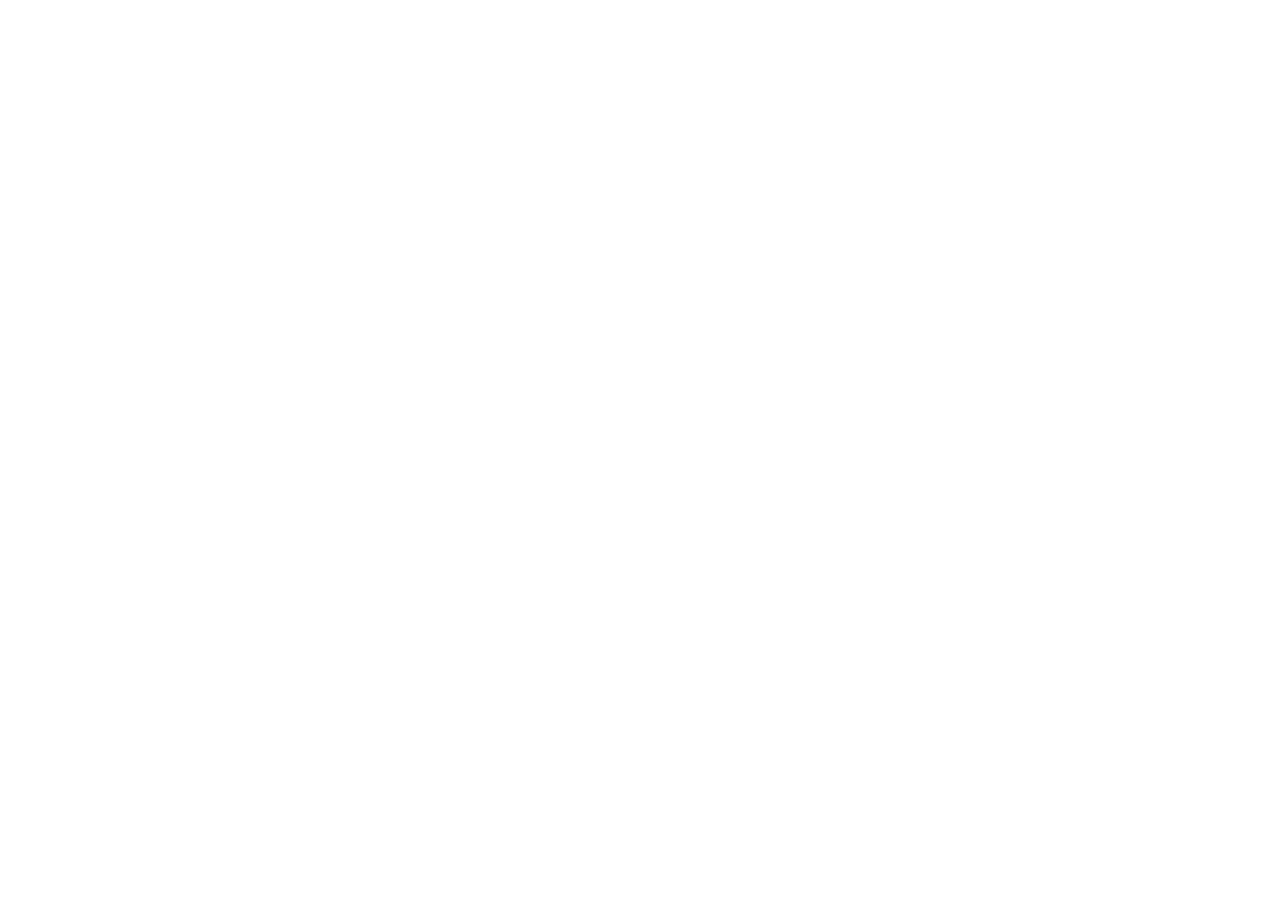
==== list_maker/page.html @ 033557b2 "first commit" ====
<!DOCTYPE html>
<html lang="en">
<head>
    <meta charset="UTF-8">
    <meta name="viewport" content="width=device-width, initial-scale=1.0">
    <title>Document</title>
</head>
<body>
    
</body>
</html>
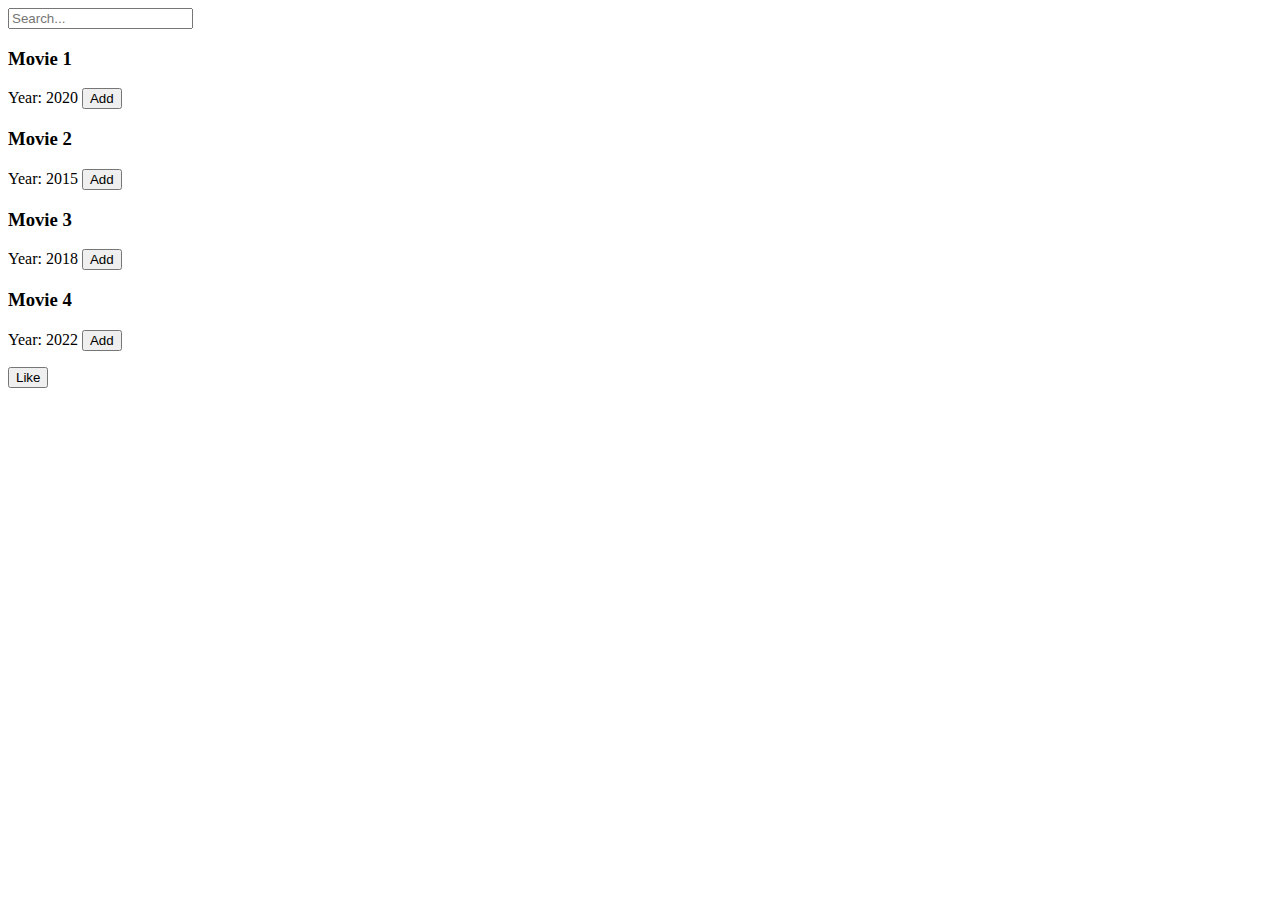
==== commit 3583b959: "Add like button" ====
--- a/list_maker/page.html
+++ b/list_maker/page.html
@@ -1,11 +1,49 @@
 <!DOCTYPE html>
 <html lang="en">
-<head>
-    <meta charset="UTF-8">
-    <meta name="viewport" content="width=device-width, initial-scale=1.0">
-    <title>Document</title>
-</head>
-<body>
-    
-</body>
-</html>+  <head>
+    <meta charset="UTF-8" />
+    <meta name="viewport" content="width=device-width, initial-scale=1.0" />
+    <title>Movie List</title>
+    <link rel="stylesheet" href="styles.css" />
+  </head>
+  <body>
+    <div class="search-container">
+      <input type="text" class="search-bar" placeholder="Search..." />
+    </div>
+
+    <div class="movie-container">
+      <div class="movie-item">
+        <h3 class="movie-title">Movie 1</h3>
+        <p class="movie-details">
+          <span class="movie-year">Year: 2020</span>
+          <button class="add-button">Add</button>
+        </p>
+      </div>
+
+      <div class="movie-item">
+        <h3 class="movie-title">Movie 2</h3>
+        <p class="movie-details">
+          <span class="movie-year">Year: 2015</span>
+          <button class="add-button">Add</button>
+        </p>
+      </div>
+
+      <div class="movie-item">
+        <h3 class="movie-title">Movie 3</h3>
+        <p class="movie-details">
+          <span class="movie-year">Year: 2018</span>
+          <button class="add-button">Add</button>
+        </p>
+      </div>
+
+      <div class="movie-item">
+        <h3 class="movie-title">Movie 4</h3>
+        <p class="movie-details">
+          <span class="movie-year">Year: 2022</span>
+          <button class="add-button">Add</button>
+        </p>
+      </div>
+    </div>
+    <button class="like-all-button">Like</button>
+  </body>
+</html>
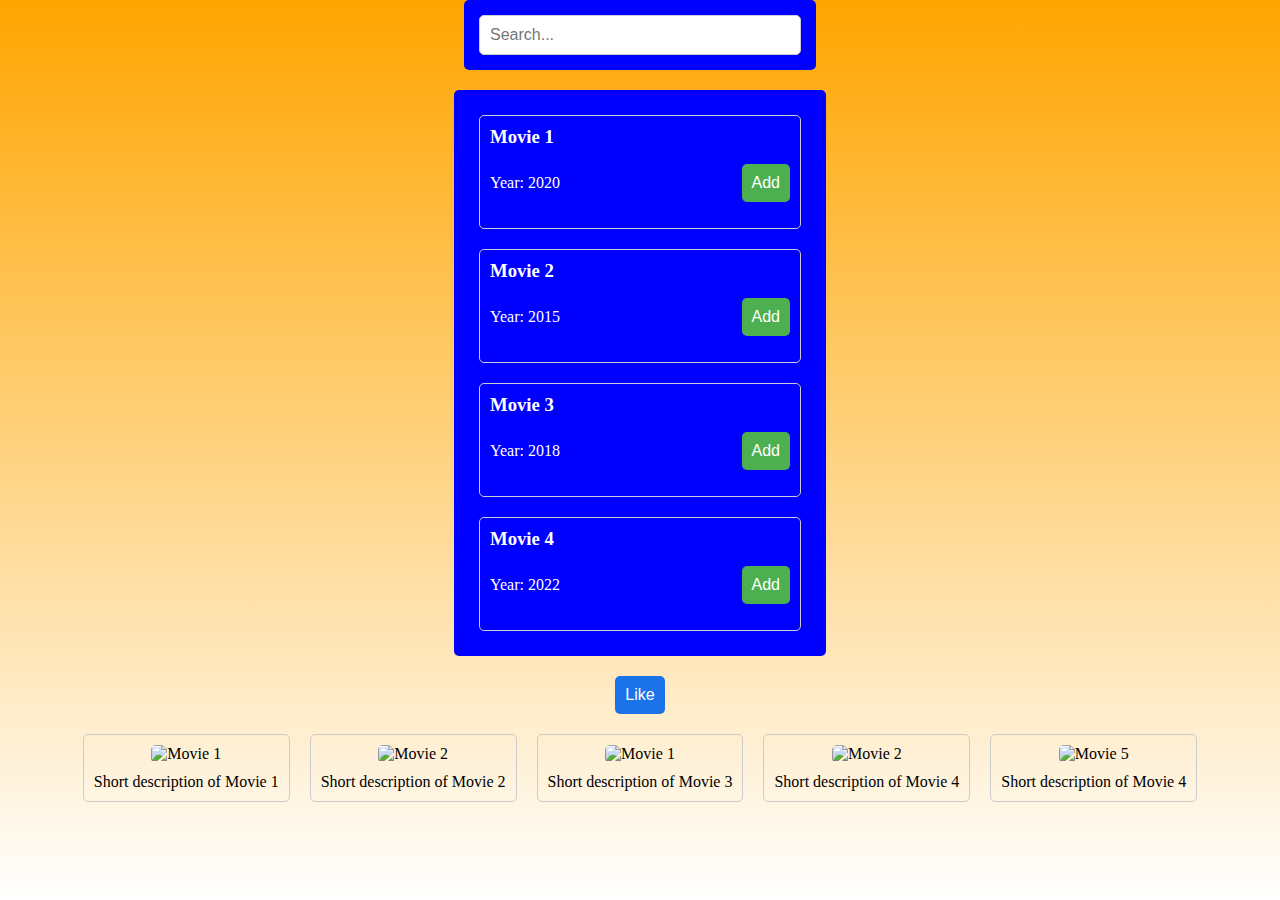
==== commit 4d6cb5d6: "Add list_maker" ====
--- a/list_maker/page.html
+++ b/list_maker/page.html
@@ -4,7 +4,7 @@
     <meta charset="UTF-8" />
     <meta name="viewport" content="width=device-width, initial-scale=1.0" />
     <title>Movie List</title>
-    <link rel="stylesheet" href="styles.css" />
+    <link rel="stylesheet" href="style.css" />
   </head>
   <body>
     <div class="search-container">
@@ -45,5 +45,27 @@
       </div>
     </div>
     <button class="like-all-button">Like</button>
+    <div class="movie-grid">
+      <div class="grid-item">
+        <img src="movie1.jpg" alt="Movie 1" />
+        <p class="grid-description">Short description of Movie 1</p>
+      </div>
+      <div class="grid-item">
+        <img src="movie2.jpg" alt="Movie 2" />
+        <p class="grid-description">Short description of Movie 2</p>
+      </div>
+      <div class="grid-item">
+        <img src="movie3.jpg" alt="Movie 1" />
+        <p class="grid-description">Short description of Movie 3</p>
+      </div>
+      <div class="grid-item">
+        <img src="movie4.jpg" alt="Movie 2" />
+        <p class="grid-description">Short description of Movie 4</p>
+      </div>
+      <div class="grid-item">
+        <img src="movie5.jpg" alt="Movie 5" />
+        <p class="grid-description">Short description of Movie 4</p>
+      </div>
+    </div>
   </body>
 </html>
--- a/list_maker/style.css
+++ b/list_maker/style.css
@@ -0,0 +1,104 @@
+body {
+  margin: 0;
+  padding: 0;
+  display: flex;
+  flex-direction: column;
+  align-items: center;
+  background: linear-gradient(orange, white);
+  min-height: 100vh;
+}
+
+.search-container {
+  text-align: center;
+  margin-bottom: 20px;
+  background-color: blue;
+  padding: 15px;
+  border-radius: 5px;
+}
+
+.search-bar {
+  padding: 10px;
+  width: 300px;
+  border: 1px solid #ccc;
+  border-radius: 5px;
+  font-size: 16px;
+}
+
+.movie-container {
+  display: flex;
+  flex-direction: column;
+  background-color: blue;
+  padding: 15px;
+  border-radius: 5px;
+}
+
+.movie-item {
+  padding: 10px;
+  width: 300px;
+  border: 1px solid #ccc;
+  border-radius: 5px;
+  margin: 10px;
+  color: white;
+}
+
+.movie-title {
+  margin: 0;
+}
+
+.movie-details {
+  display: flex;
+  justify-content: space-between;
+  align-items: center;
+}
+
+.movie-year {
+  margin: 0;
+}
+
+.add-button,
+.like-button,
+.like-all-button {
+  padding: 10px;
+  color: white;
+  border: none;
+  border-radius: 5px;
+  cursor: pointer;
+  font-size: 16px;
+}
+
+.add-button {
+  background-color: #4caf50;
+}
+
+.like-button {
+  background-color: #4285f4;
+  margin-top: 10px;
+}
+
+.like-all-button {
+  background-color: #1a73e8;
+  margin-top: 20px;
+}
+.movie-grid {
+  display: grid;
+  grid-template-columns: repeat(5, 1fr);
+  gap: 20px;
+  margin-top: 20px;
+}
+
+.grid-item {
+  border: 1px solid #ccc;
+  border-radius: 5px;
+  padding: 10px;
+  text-align: center;
+}
+
+.grid-item img {
+  max-width: 100%;
+  height: auto;
+  border-radius: 5px;
+}
+
+.grid-description {
+  margin: 10px 0 0;
+}
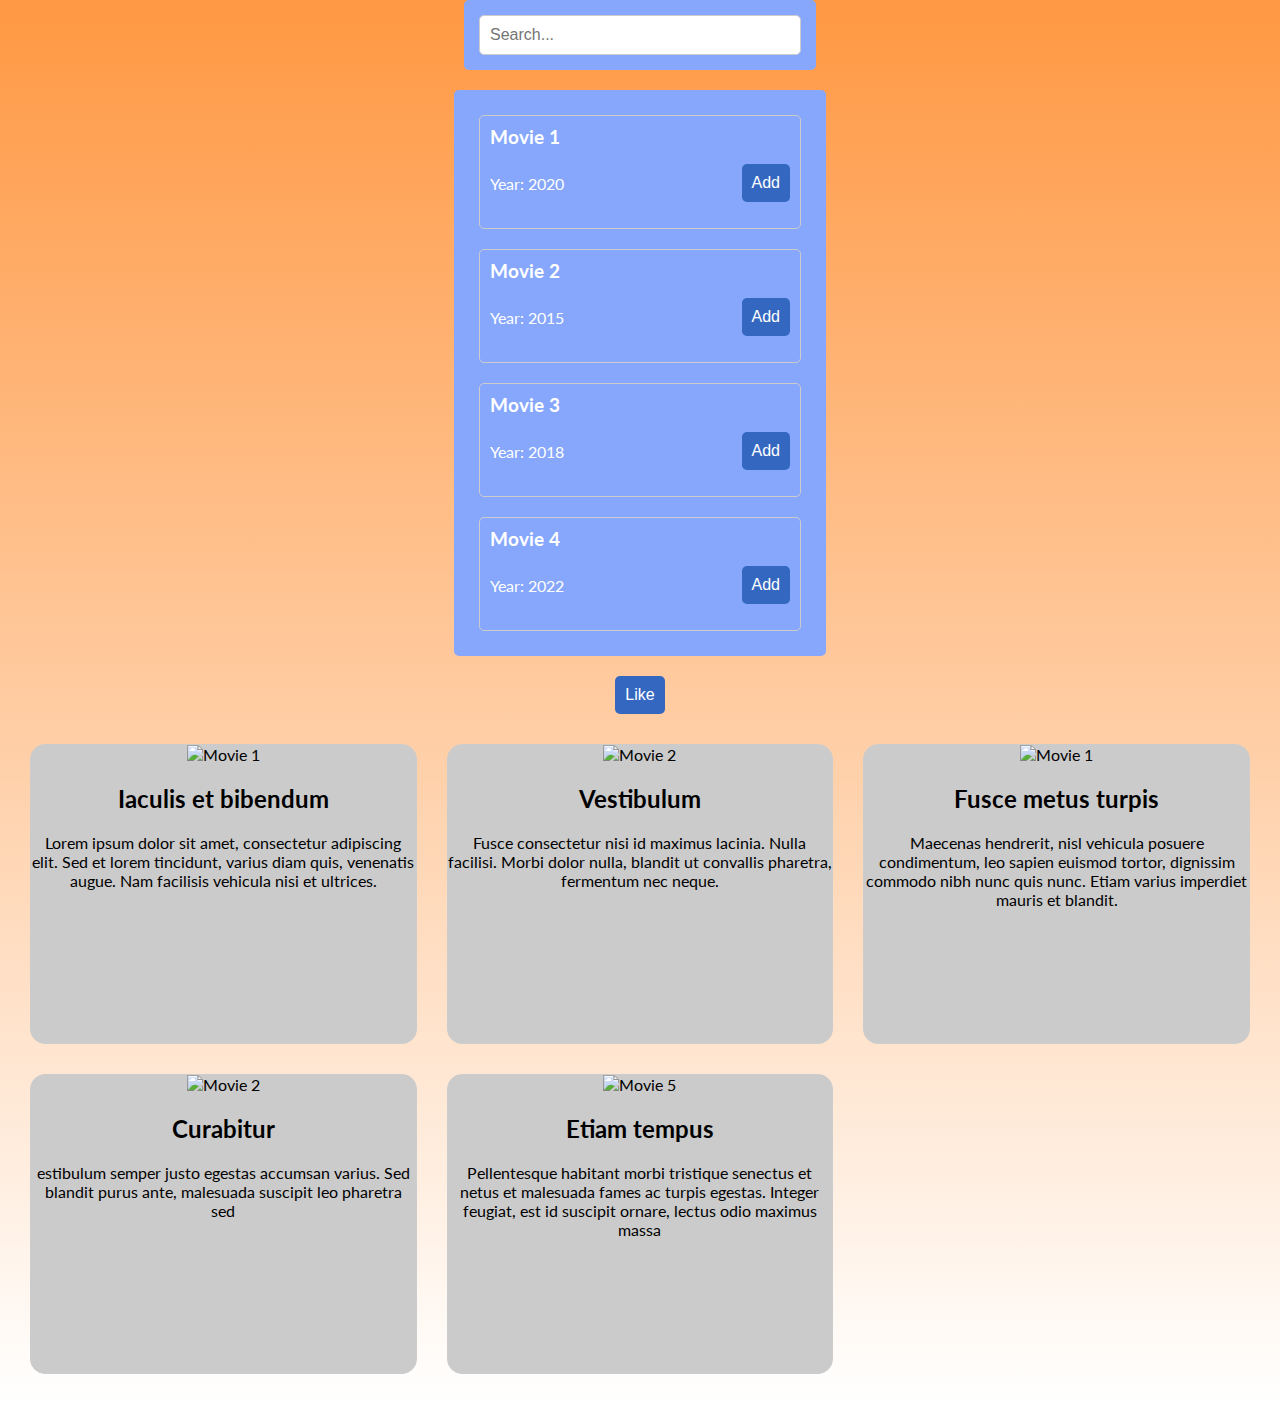
==== commit bd9c17f8: "Some style changes" ====
--- a/list_maker/page.html
+++ b/list_maker/page.html
@@ -1,71 +1,116 @@
 <!DOCTYPE html>
 <html lang="en">
-  <head>
-    <meta charset="UTF-8" />
-    <meta name="viewport" content="width=device-width, initial-scale=1.0" />
-    <title>Movie List</title>
-    <link rel="stylesheet" href="style.css" />
-  </head>
-  <body>
-    <div class="search-container">
-      <input type="text" class="search-bar" placeholder="Search..." />
-    </div>
+    <head>
+        <meta charset="UTF-8" />
+        <meta name="viewport" content="width=device-width, initial-scale=1.0" />
+        <title>Movie List</title>
+        <link rel="stylesheet" href="style.css" />
+        <link rel="preconnect" href="https://fonts.googleapis.com" />
+        <link rel="preconnect" href="https://fonts.gstatic.com" crossorigin />
+        <link
+            href="https://fonts.googleapis.com/css2?family=Lato&display=swap"
+            rel="stylesheet"
+        />
+    </head>
+    <body>
+        <div class="search-container">
+            <input type="text" class="search-bar" placeholder="Search..." />
+        </div>
 
-    <div class="movie-container">
-      <div class="movie-item">
-        <h3 class="movie-title">Movie 1</h3>
-        <p class="movie-details">
-          <span class="movie-year">Year: 2020</span>
-          <button class="add-button">Add</button>
-        </p>
-      </div>
+        <div class="movie-container">
+            <div class="movie-item">
+                <h3 class="movie-title">Movie 1</h3>
+                <p class="movie-details">
+                    <span class="movie-year">Year: 2020</span>
+                    <button class="add-button">Add</button>
+                </p>
+            </div>
 
-      <div class="movie-item">
-        <h3 class="movie-title">Movie 2</h3>
-        <p class="movie-details">
-          <span class="movie-year">Year: 2015</span>
-          <button class="add-button">Add</button>
-        </p>
-      </div>
+            <div class="movie-item">
+                <h3 class="movie-title">Movie 2</h3>
+                <p class="movie-details">
+                    <span class="movie-year">Year: 2015</span>
+                    <button class="add-button">Add</button>
+                </p>
+            </div>
 
-      <div class="movie-item">
-        <h3 class="movie-title">Movie 3</h3>
-        <p class="movie-details">
-          <span class="movie-year">Year: 2018</span>
-          <button class="add-button">Add</button>
-        </p>
-      </div>
+            <div class="movie-item">
+                <h3 class="movie-title">Movie 3</h3>
+                <p class="movie-details">
+                    <span class="movie-year">Year: 2018</span>
+                    <button class="add-button">Add</button>
+                </p>
+            </div>
 
-      <div class="movie-item">
-        <h3 class="movie-title">Movie 4</h3>
-        <p class="movie-details">
-          <span class="movie-year">Year: 2022</span>
-          <button class="add-button">Add</button>
-        </p>
-      </div>
-    </div>
-    <button class="like-all-button">Like</button>
-    <div class="movie-grid">
-      <div class="grid-item">
-        <img src="movie1.jpg" alt="Movie 1" />
-        <p class="grid-description">Short description of Movie 1</p>
-      </div>
-      <div class="grid-item">
-        <img src="movie2.jpg" alt="Movie 2" />
-        <p class="grid-description">Short description of Movie 2</p>
-      </div>
-      <div class="grid-item">
-        <img src="movie3.jpg" alt="Movie 1" />
-        <p class="grid-description">Short description of Movie 3</p>
-      </div>
-      <div class="grid-item">
-        <img src="movie4.jpg" alt="Movie 2" />
-        <p class="grid-description">Short description of Movie 4</p>
-      </div>
-      <div class="grid-item">
-        <img src="movie5.jpg" alt="Movie 5" />
-        <p class="grid-description">Short description of Movie 4</p>
-      </div>
-    </div>
-  </body>
+            <div class="movie-item">
+                <h3 class="movie-title">Movie 4</h3>
+                <p class="movie-details">
+                    <span class="movie-year">Year: 2022</span>
+                    <button class="add-button">Add</button>
+                </p>
+            </div>
+        </div>
+        <button class="like-button">Like</button>
+        <div class="movies">
+            <div class="movie">
+                <img
+                    src="https://static.vecteezy.com/system/resources/thumbnails/010/852/520/small/cinema-entertainment-banner-vector.jpg"
+                    alt="Movie 1"
+                />
+                <h2>Iaculis et bibendum</h2>
+                <p class="description">
+                    Lorem ipsum dolor sit amet, consectetur adipiscing elit. Sed
+                    et lorem tincidunt, varius diam quis, venenatis augue. Nam
+                    facilisis vehicula nisi et ultrices.
+                </p>
+            </div>
+            <div class="movie">
+                <img
+                    src="https://assetsio.reedpopcdn.com/wish-cropped.JPG?width=1200&height=600&fit=crop&enable=upscale&auto=webp"
+                    alt="Movie 2"
+                />
+                <h2>Vestibulum</h2>
+                <p class="description">
+                    Fusce consectetur nisi id maximus lacinia. Nulla facilisi.
+                    Morbi dolor nulla, blandit ut convallis pharetra, fermentum
+                    nec neque.
+                </p>
+            </div>
+            <div class="movie">
+                <img
+                    src="https://au.buynship.com/contents/uploads/2019/10/Disneybanner.jpg"
+                    alt="Movie 1"
+                />
+                <h2>Fusce metus turpis</h2>
+                <p class="description">
+                    Maecenas hendrerit, nisl vehicula posuere condimentum, leo
+                    sapien euismod tortor, dignissim commodo nibh nunc quis
+                    nunc. Etiam varius imperdiet mauris et blandit.
+                </p>
+            </div>
+            <div class="movie">
+                <img
+                    src="https://dnm.nflximg.net/api/v6/2DuQlx0fM4wd1nzqm5BFBi6ILa8/AAAAQemrZ4RwyVpXzPV6eS4OxSK77f5S5QXWjX4VACidlHNE25JeGxP3YMnMpdTCpt2_fVPPvbaR1VDxANs_oS2nDo4EwzY1rPkPHlw6ntM-8_3wDwIYFUfh4L4iViCPebHb_tMI-LvYzc9wOmGys4v1k3sM.jpg?r=7e3"
+                    alt="Movie 2"
+                />
+                <h2>Curabitur</h2>
+                <p class="description">
+                    estibulum semper justo egestas accumsan varius. Sed blandit
+                    purus ante, malesuada suscipit leo pharetra sed
+                </p>
+            </div>
+            <div class="movie">
+                <img
+                    src="https://deadline.com/wp-content/uploads/2021/12/Dont-Look-Up-poster.jpg"
+                    alt="Movie 5"
+                />
+                <h2>Etiam tempus</h2>
+                <p class="description">
+                    Pellentesque habitant morbi tristique senectus et netus et
+                    malesuada fames ac turpis egestas. Integer feugiat, est id
+                    suscipit ornare, lectus odio maximus massa
+                </p>
+            </div>
+        </div>
+    </body>
 </html>
--- a/list_maker/style.css
+++ b/list_maker/style.css
@@ -1,104 +1,116 @@
+:root {
+    --main-color: #ff9843;
+    --sub-main-color: #ffdd95;
+    --accent-color: #86a7fc;
+    --sub-accent-color: #3468c0;
+}
+
 body {
-  margin: 0;
-  padding: 0;
-  display: flex;
-  flex-direction: column;
-  align-items: center;
-  background: linear-gradient(orange, white);
-  min-height: 100vh;
+  font-family: 'Lato', sans-serif;
+    margin: 0;
+    padding: 0;
+    display: flex;
+    flex-direction: column;
+    align-items: center;
+    background: linear-gradient(var(--main-color), white);
+    min-height: 100vh;
 }
 
 .search-container {
-  text-align: center;
-  margin-bottom: 20px;
-  background-color: blue;
-  padding: 15px;
-  border-radius: 5px;
+    text-align: center;
+    margin-bottom: 20px;
+    background-color: var(--accent-color);
+    padding: 15px;
+    border-radius: 5px;
 }
 
 .search-bar {
-  padding: 10px;
-  width: 300px;
-  border: 1px solid #ccc;
-  border-radius: 5px;
-  font-size: 16px;
+    padding: 10px;
+    width: 300px;
+    border: 1px solid #ccc;
+    border-radius: 5px;
+    font-size: 16px;
 }
 
 .movie-container {
-  display: flex;
-  flex-direction: column;
-  background-color: blue;
-  padding: 15px;
-  border-radius: 5px;
+    display: flex;
+    flex-direction: column;
+    background-color: var(--accent-color);
+    padding: 15px;
+    border-radius: 5px;
 }
 
 .movie-item {
-  padding: 10px;
-  width: 300px;
-  border: 1px solid #ccc;
-  border-radius: 5px;
-  margin: 10px;
-  color: white;
+    padding: 10px;
+    width: 300px;
+    border: 1px solid #ccc;
+    border-radius: 5px;
+    margin: 10px;
+    color: white;
 }
 
 .movie-title {
-  margin: 0;
+    margin: 0;
 }
 
 .movie-details {
-  display: flex;
-  justify-content: space-between;
-  align-items: center;
+    display: flex;
+    justify-content: space-between;
+    align-items: center;
 }
 
 .movie-year {
-  margin: 0;
+    margin: 0;
 }
 
 .add-button,
 .like-button,
 .like-all-button {
-  padding: 10px;
-  color: white;
-  border: none;
-  border-radius: 5px;
-  cursor: pointer;
-  font-size: 16px;
+    padding: 10px;
+    color: white;
+    border: none;
+    border-radius: 5px;
+    cursor: pointer;
+    font-size: 16px;
 }
 
 .add-button {
-  background-color: #4caf50;
+    background-color: var(--sub-accent-color);
 }
 
 .like-button {
-  background-color: #4285f4;
-  margin-top: 10px;
+    background-color: var(--sub-accent-color);
+    margin-top: 20px;
 }
 
-.like-all-button {
-  background-color: #1a73e8;
-  margin-top: 20px;
-}
-.movie-grid {
-  display: grid;
-  grid-template-columns: repeat(5, 1fr);
-  gap: 20px;
-  margin-top: 20px;
+/* Movies */
+.movies {
+    margin: 20px;
+    max-width: 100%;
+    display: grid;
+    grid-template-columns: repeat(auto-fill, minmax(300px, 1fr));
+    grid-auto-rows: 300px;
+    gap: 30px;
+    grid-auto-flow: dense;
+    list-style: none;
+    padding: 10px;
 }
 
-.grid-item {
-  border: 1px solid #ccc;
-  border-radius: 5px;
-  padding: 10px;
-  text-align: center;
+.movie {
+    border: 1px solid #ccc;
+    border-radius: 15px;
+    text-align: center;
+    background-color: #cbcbcb;
+    overflow: hidden;
 }
 
-.grid-item img {
-  max-width: 100%;
-  height: auto;
-  border-radius: 5px;
+.movie img {
+    width: 100%;
+    max-height: 33%;
+    height: auto;
+    object-fit: cover;
 }
 
-.grid-description {
-  margin: 10px 0 0;
+.movie .description {
+    margin: 10px 0 0;
 }
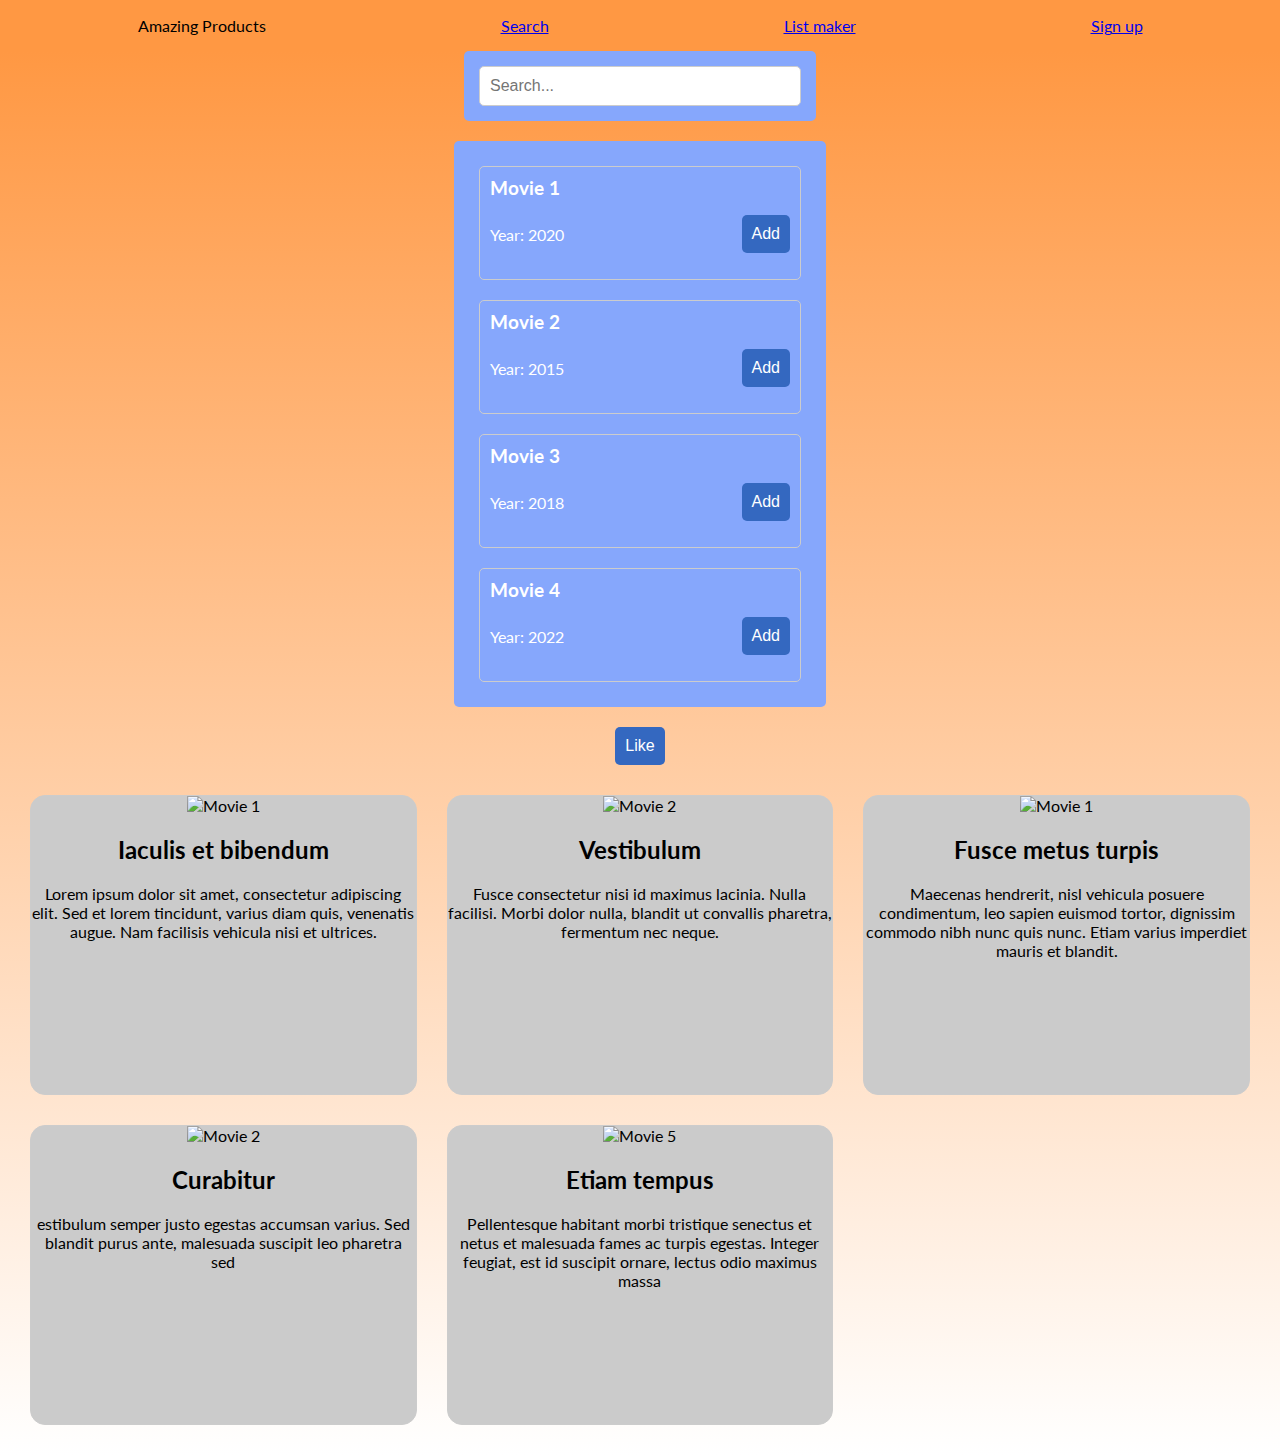
==== commit 6a4727ca: "Added navbar" ====
--- a/list_maker/page.html
+++ b/list_maker/page.html
@@ -13,104 +13,112 @@
         />
     </head>
     <body>
-        <div class="search-container">
-            <input type="text" class="search-bar" placeholder="Search..." />
-        </div>
-
-        <div class="movie-container">
-            <div class="movie-item">
-                <h3 class="movie-title">Movie 1</h3>
-                <p class="movie-details">
-                    <span class="movie-year">Year: 2020</span>
-                    <button class="add-button">Add</button>
-                </p>
+        <nav>
+            <p>Amazing Products</p>
+            <a href="/search/page.html">Search</a>
+            <a href="/list_maker/page.html">List maker</a>
+            <a href="/signup/page.html">Sign up</a>
+        </nav>
+        <main>
+            <div class="search-container">
+                <input type="text" class="search-bar" placeholder="Search..." />
             </div>
 
-            <div class="movie-item">
-                <h3 class="movie-title">Movie 2</h3>
-                <p class="movie-details">
-                    <span class="movie-year">Year: 2015</span>
-                    <button class="add-button">Add</button>
-                </p>
+            <div class="movie-container">
+                <div class="movie-item">
+                    <h3 class="movie-title">Movie 1</h3>
+                    <p class="movie-details">
+                        <span class="movie-year">Year: 2020</span>
+                        <button class="add-button">Add</button>
+                    </p>
+                </div>
+
+                <div class="movie-item">
+                    <h3 class="movie-title">Movie 2</h3>
+                    <p class="movie-details">
+                        <span class="movie-year">Year: 2015</span>
+                        <button class="add-button">Add</button>
+                    </p>
+                </div>
+
+                <div class="movie-item">
+                    <h3 class="movie-title">Movie 3</h3>
+                    <p class="movie-details">
+                        <span class="movie-year">Year: 2018</span>
+                        <button class="add-button">Add</button>
+                    </p>
+                </div>
+
+                <div class="movie-item">
+                    <h3 class="movie-title">Movie 4</h3>
+                    <p class="movie-details">
+                        <span class="movie-year">Year: 2022</span>
+                        <button class="add-button">Add</button>
+                    </p>
+                </div>
             </div>
-
-            <div class="movie-item">
-                <h3 class="movie-title">Movie 3</h3>
-                <p class="movie-details">
-                    <span class="movie-year">Year: 2018</span>
-                    <button class="add-button">Add</button>
-                </p>
+            <button class="like-button">Like</button>
+            <div class="movies">
+                <div class="movie">
+                    <img
+                        src="https://static.vecteezy.com/system/resources/thumbnails/010/852/520/small/cinema-entertainment-banner-vector.jpg"
+                        alt="Movie 1"
+                    />
+                    <h2>Iaculis et bibendum</h2>
+                    <p class="description">
+                        Lorem ipsum dolor sit amet, consectetur adipiscing elit.
+                        Sed et lorem tincidunt, varius diam quis, venenatis
+                        augue. Nam facilisis vehicula nisi et ultrices.
+                    </p>
+                </div>
+                <div class="movie">
+                    <img
+                        src="https://assetsio.reedpopcdn.com/wish-cropped.JPG?width=1200&height=600&fit=crop&enable=upscale&auto=webp"
+                        alt="Movie 2"
+                    />
+                    <h2>Vestibulum</h2>
+                    <p class="description">
+                        Fusce consectetur nisi id maximus lacinia. Nulla
+                        facilisi. Morbi dolor nulla, blandit ut convallis
+                        pharetra, fermentum nec neque.
+                    </p>
+                </div>
+                <div class="movie">
+                    <img
+                        src="https://au.buynship.com/contents/uploads/2019/10/Disneybanner.jpg"
+                        alt="Movie 1"
+                    />
+                    <h2>Fusce metus turpis</h2>
+                    <p class="description">
+                        Maecenas hendrerit, nisl vehicula posuere condimentum,
+                        leo sapien euismod tortor, dignissim commodo nibh nunc
+                        quis nunc. Etiam varius imperdiet mauris et blandit.
+                    </p>
+                </div>
+                <div class="movie">
+                    <img
+                        src="https://dnm.nflximg.net/api/v6/2DuQlx0fM4wd1nzqm5BFBi6ILa8/AAAAQemrZ4RwyVpXzPV6eS4OxSK77f5S5QXWjX4VACidlHNE25JeGxP3YMnMpdTCpt2_fVPPvbaR1VDxANs_oS2nDo4EwzY1rPkPHlw6ntM-8_3wDwIYFUfh4L4iViCPebHb_tMI-LvYzc9wOmGys4v1k3sM.jpg?r=7e3"
+                        alt="Movie 2"
+                    />
+                    <h2>Curabitur</h2>
+                    <p class="description">
+                        estibulum semper justo egestas accumsan varius. Sed
+                        blandit purus ante, malesuada suscipit leo pharetra sed
+                    </p>
+                </div>
+                <div class="movie">
+                    <img
+                        src="https://deadline.com/wp-content/uploads/2021/12/Dont-Look-Up-poster.jpg"
+                        alt="Movie 5"
+                    />
+                    <h2>Etiam tempus</h2>
+                    <p class="description">
+                        Pellentesque habitant morbi tristique senectus et netus
+                        et malesuada fames ac turpis egestas. Integer feugiat,
+                        est id suscipit ornare, lectus odio maximus massa
+                    </p>
+                </div>
             </div>
-
-            <div class="movie-item">
-                <h3 class="movie-title">Movie 4</h3>
-                <p class="movie-details">
-                    <span class="movie-year">Year: 2022</span>
-                    <button class="add-button">Add</button>
-                </p>
-            </div>
-        </div>
-        <button class="like-button">Like</button>
-        <div class="movies">
-            <div class="movie">
-                <img
-                    src="https://static.vecteezy.com/system/resources/thumbnails/010/852/520/small/cinema-entertainment-banner-vector.jpg"
-                    alt="Movie 1"
-                />
-                <h2>Iaculis et bibendum</h2>
-                <p class="description">
-                    Lorem ipsum dolor sit amet, consectetur adipiscing elit. Sed
-                    et lorem tincidunt, varius diam quis, venenatis augue. Nam
-                    facilisis vehicula nisi et ultrices.
-                </p>
-            </div>
-            <div class="movie">
-                <img
-                    src="https://assetsio.reedpopcdn.com/wish-cropped.JPG?width=1200&height=600&fit=crop&enable=upscale&auto=webp"
-                    alt="Movie 2"
-                />
-                <h2>Vestibulum</h2>
-                <p class="description">
-                    Fusce consectetur nisi id maximus lacinia. Nulla facilisi.
-                    Morbi dolor nulla, blandit ut convallis pharetra, fermentum
-                    nec neque.
-                </p>
-            </div>
-            <div class="movie">
-                <img
-                    src="https://au.buynship.com/contents/uploads/2019/10/Disneybanner.jpg"
-                    alt="Movie 1"
-                />
-                <h2>Fusce metus turpis</h2>
-                <p class="description">
-                    Maecenas hendrerit, nisl vehicula posuere condimentum, leo
-                    sapien euismod tortor, dignissim commodo nibh nunc quis
-                    nunc. Etiam varius imperdiet mauris et blandit.
-                </p>
-            </div>
-            <div class="movie">
-                <img
-                    src="https://dnm.nflximg.net/api/v6/2DuQlx0fM4wd1nzqm5BFBi6ILa8/AAAAQemrZ4RwyVpXzPV6eS4OxSK77f5S5QXWjX4VACidlHNE25JeGxP3YMnMpdTCpt2_fVPPvbaR1VDxANs_oS2nDo4EwzY1rPkPHlw6ntM-8_3wDwIYFUfh4L4iViCPebHb_tMI-LvYzc9wOmGys4v1k3sM.jpg?r=7e3"
-                    alt="Movie 2"
-                />
-                <h2>Curabitur</h2>
-                <p class="description">
-                    estibulum semper justo egestas accumsan varius. Sed blandit
-                    purus ante, malesuada suscipit leo pharetra sed
-                </p>
-            </div>
-            <div class="movie">
-                <img
-                    src="https://deadline.com/wp-content/uploads/2021/12/Dont-Look-Up-poster.jpg"
-                    alt="Movie 5"
-                />
-                <h2>Etiam tempus</h2>
-                <p class="description">
-                    Pellentesque habitant morbi tristique senectus et netus et
-                    malesuada fames ac turpis egestas. Integer feugiat, est id
-                    suscipit ornare, lectus odio maximus massa
-                </p>
-            </div>
-        </div>
+        </main> 
     </body>
 </html>
--- a/list_maker/style.css
+++ b/list_maker/style.css
@@ -6,9 +6,12 @@
 }
 
 body {
-  font-family: 'Lato', sans-serif;
+    font-family: "Lato", sans-serif;
     margin: 0;
     padding: 0;
+}
+
+main {
     display: flex;
     flex-direction: column;
     align-items: center;
@@ -114,3 +117,12 @@
 .movie .description {
     margin: 10px 0 0;
 }
+
+/* Nav */
+nav {
+    display: flex;
+    align-items: center;
+    justify-content: space-around;
+    padding: 0px 20px;
+    background: var(--main-color);
+}
